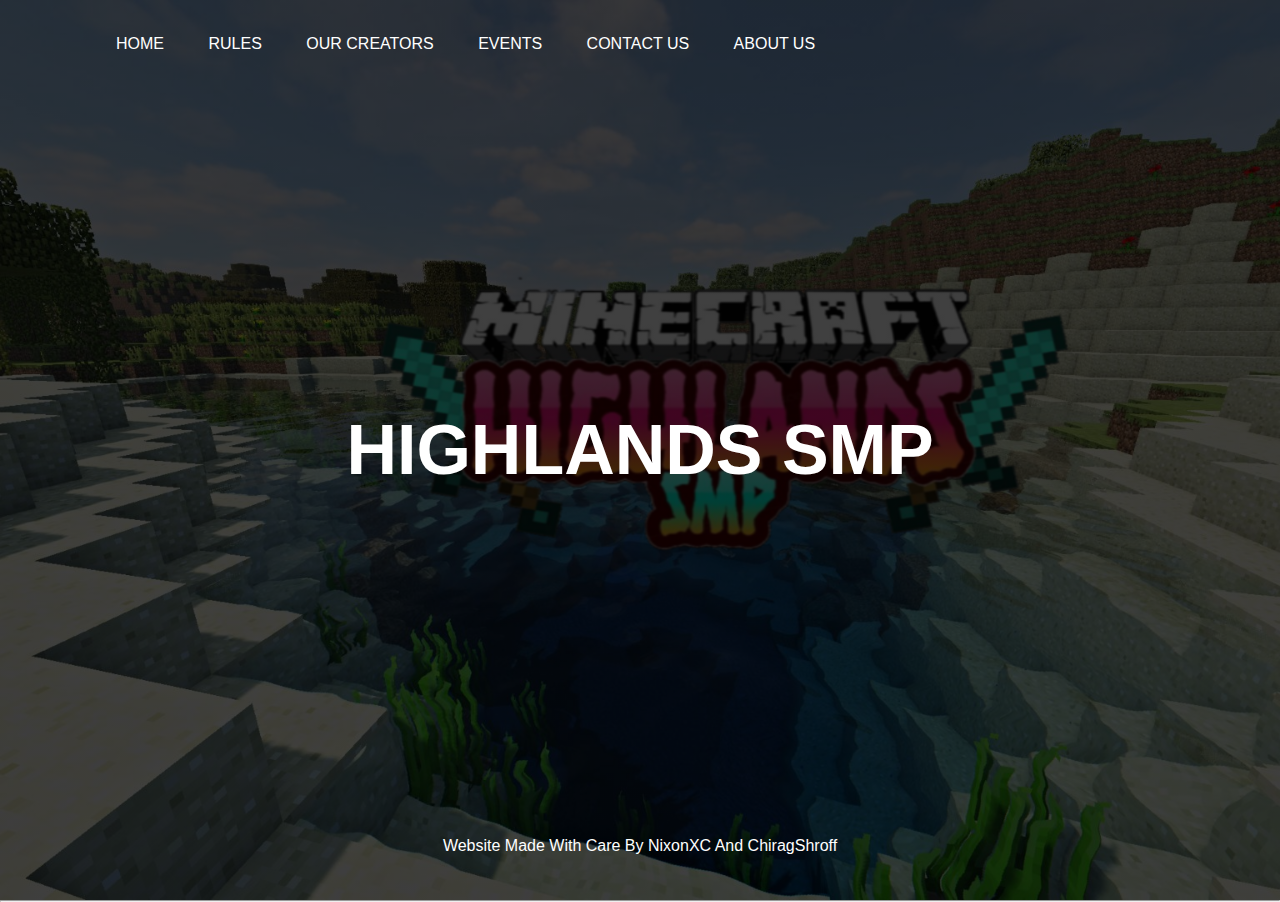
==== index.html @ 339e1d9e "Add files via upload" ====
<html>

<head>
	<title>Home</title>
  <meta name="description" content="HIGHLANDS SMP HOME PAGE">
    <meta name="theme-color" content="#2ae6ff">
	<link rel="stylesheet" type="text/css" href="CSSmain/style.css">
	<link rel="icon" type="image/png" sizes="300x250" href="assets/quality.jpg">
</head>

<body>
	<div class="banner">
		<div class="navbar">
			<ul>
				<li><a href="index.html">HOME</a></li>
				<li><a href="pages/rules.html">Rules</a></li>
				<li><a href="pages/cre.html">Our Creators</a></li>
				<li><a href="pages/event.html">Events</a></li>
				<li><a href="pages/cont.html">Contact Us</a></li>
				<li><a href="pages/abt.html">About Us</a></li>
			</ul>
		</div>

		<div class="content">
			<h1>HIGHLANDS SMP</h1>

		</div>
		<footer class='footer-text'>
			Website Made With Care By NixonXC And ChiragShroff
		</footer>
	</div>

	<script src="JScomp/script.js">

	</script>
	<hr>

</body>
---- CSSmain/style.css ----
*{
  margin: 0;
  padding: 0;
  font-family: sans-serif;
}
.banner{
  width: 100%;
  height: 100vh;
  background-image: linear-gradient(rgba(0,0,0,0.75),rgba(0,0,0,0.75)),url(assets/quality.png);
  background-size: cover;
  background-position: center;
}
.navbar{
  width: 85%;
  margin: auto;
  padding: 35px 0;
  display: flex;
  align-items: center;
  justify-content: space-between;
}
.logo{
  width: 120px;
  cursor: pointer;
}
.navbar ul li{
  list-style: none;
  display: inline-block;
  margin: 0 20px;
  position: relative;
}

.navbar ul li a{
  text-decoration: none;
  color: #fff;
  text-transform: uppercase;
}
.navbar ul li::after{
  content: '';
  height: 3px;
  width: 0%;
  background: #2ae6ff;
  position: absolute;
  left: 0;
  bottom: -10px;
  transition: 0.5s;
}
.navbar ul li:hover::after{
  width: 100%;
}
.content{
  width: 100%;
  position: absolute;
  top: 50%;
  transform: translateY(-50%);
  text-align: center;
  color: #fff;
}
.content h1{
  font-size: 70px;
  margin: 80px;
}
.content p{
  margin: 20px auto;
  font-weight: 100;
  line-height: 25px;
}

.footer-text{
  color: #fff;
}

footer{
  position: absolute;
  bottom: 45;
  text-align: center;
  width: 100%;
}
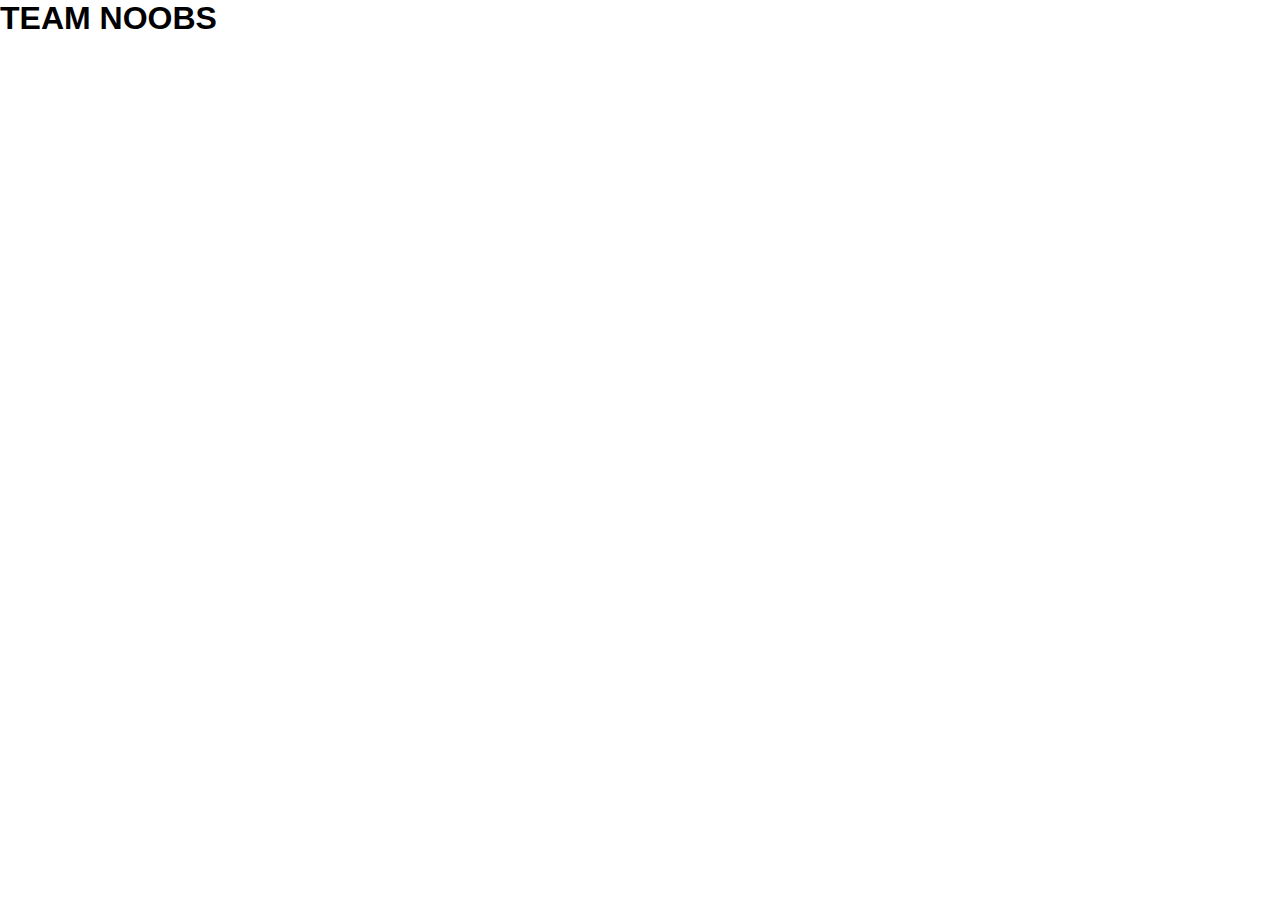
==== commit 0ae4c58f: "Update index.html" ====
--- a/index.html
+++ b/index.html
@@ -7,32 +7,6 @@
 	<link rel="stylesheet" type="text/css" href="CSSmain/style.css">
 	<link rel="icon" type="image/png" sizes="300x250" href="assets/quality.jpg">
 </head>
-
 <body>
-	<div class="banner">
-		<div class="navbar">
-			<ul>
-				<li><a href="index.html">HOME</a></li>
-				<li><a href="pages/rules.html">Rules</a></li>
-				<li><a href="pages/cre.html">Our Creators</a></li>
-				<li><a href="pages/event.html">Events</a></li>
-				<li><a href="pages/cont.html">Contact Us</a></li>
-				<li><a href="pages/abt.html">About Us</a></li>
-			</ul>
-		</div>
-
-		<div class="content">
-			<h1>HIGHLANDS SMP</h1>
-
-		</div>
-		<footer class='footer-text'>
-			Website Made With Care By NixonXC And ChiragShroff
-		</footer>
-	</div>
-
-	<script src="JScomp/script.js">
-
-	</script>
-	<hr>
-
-</body>+			<h1>TEAM NOOBS</h1>
+</body>
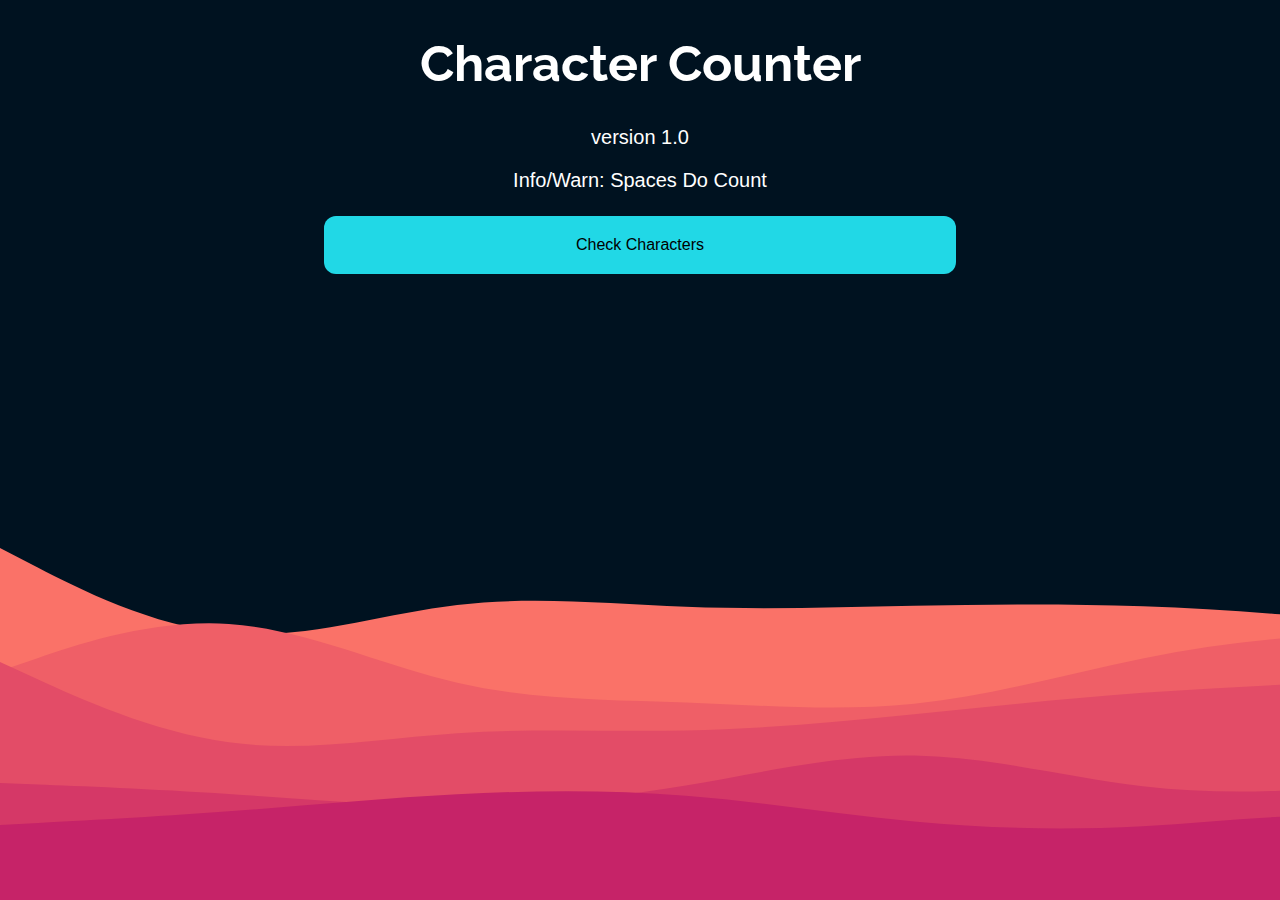
==== commit d971ccc7: "Add files via upload" ====
--- a/index.html
+++ b/index.html
@@ -1,12 +1,21 @@
+<!DOCTYPE html>
 <html>
-
-<head>
-	<title>Home</title>
-  <meta name="description" content="HIGHLANDS SMP HOME PAGE">
-    <meta name="theme-color" content="#2ae6ff">
-	<link rel="stylesheet" type="text/css" href="CSSmain/style.css">
-	<link rel="icon" type="image/png" sizes="300x250" href="assets/quality.jpg">
-</head>
-<body>
-			<h1>TEAM NOOBS</h1>
-</body>
+    <head>
+        <meta charset="utf-8">
+        <meta http-equiv="X-UA-Compatible" content="IE=edge">
+        <title>Character Counter</title>
+        <meta name="description" content="Character Counter With html,css,js">
+        <link rel="icon" href="assets/favicon.png">
+        <meta name="viewport" content="width=device-width, initial-scale=1">
+        <link rel="stylesheet" href="style.css">
+    </head>
+    <body>
+        <div class="main">
+            <h1>Character Counter</h1>
+            <p>version 1.0</p>
+            <p>Info/Warn: Spaces Do Count</p>
+            <button id="tweetBtn">Check Characters</button>
+        </div>
+        <script src="script.js" async defer></script>
+    </body>
+</html>--- a/style.css
+++ b/style.css
@@ -0,0 +1,40 @@
+@import url('https://fonts.googleapis.com/css2?family=Raleway:wght@100&display=swap');
+@import url("https://fonts.googleapis.com/css2?family=Montserrat:wght@400;500;600;700&display=swap");
+body {
+    background-image: url("assets/background.svg");
+    font-family: 'Raleway', sans-serif;
+}
+.main h1{
+    text-align: center;
+    font-size: 50px;
+    color: white;
+}
+.main p{
+    font-family: 'Segoe UI', Tahoma, Geneva, Verdana, sans-serif;
+    text-align: center;
+    font-size: 20px;
+    color: rgb(255, 255, 255);
+}
+.tweetCountCss {
+    font-family: 'Franklin Gothic Medium', 'Arial Narrow', Arial, sans-serif;
+    text-align: center;
+    color: rgb(255, 255, 255);
+}
+#tweetBtn {
+    background-color: #21d8e6;
+    border: none;
+    color: rgb(0, 0, 0);
+    padding: 20px;
+    text-align: center;
+    text-decoration: none;
+    display: inline-block;
+    font-size: 16px;
+    margin: 4px 2px;
+    cursor: pointer;
+}
+#tweetBtn {border-radius: 12px;}
+#tweetBtn{
+    width:50%;
+    margin-left:25%;
+    margin-right:25%;
+}